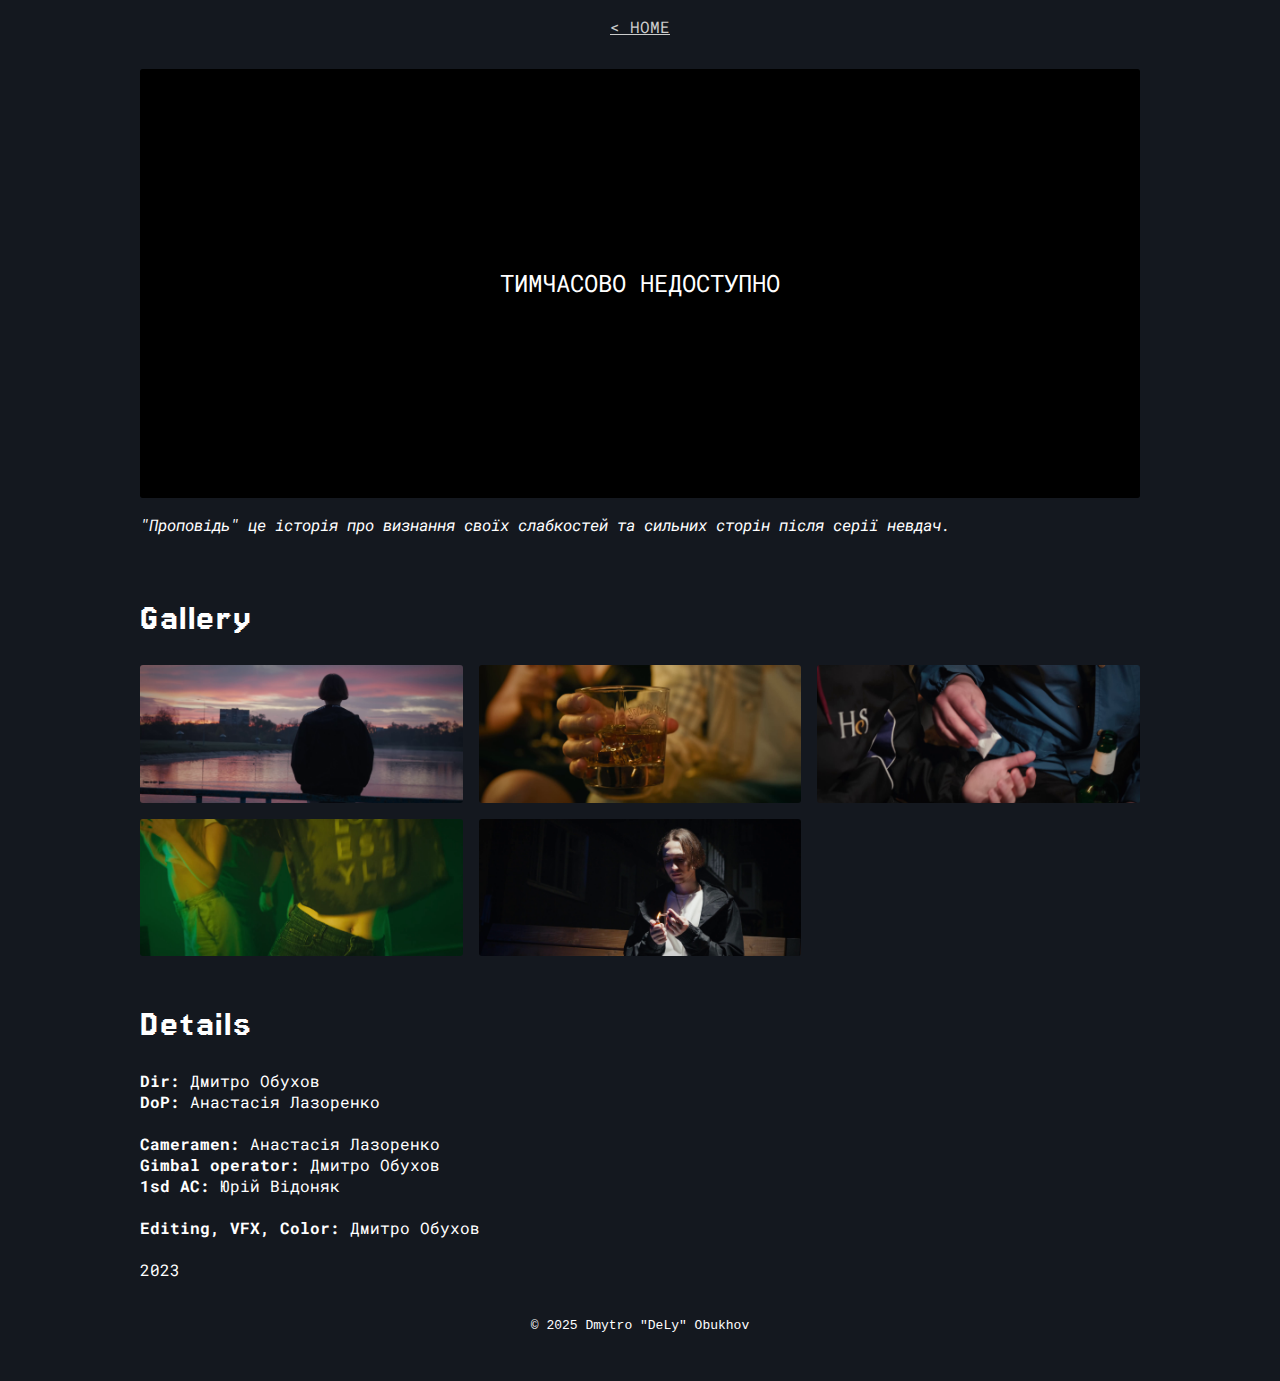
==== projects/confession.html @ f6cda9eb "Add info and unreleased video banner" ====
<!DOCTYPE html>
<html lang="en">
<head>
	<meta charset="UTF-8">
	<meta name="viewport" content="width=device-width, initial-scale=1.0">
	<title>Confession | Dmytro Obukhov</title>

	<link rel="preconnect" href="https://fonts.googleapis.com">
	<link rel="preconnect" href="https://fonts.gstatic.com" crossorigin>
	<link href="https://fonts.googleapis.com/css2?family=Jersey+15&family=Roboto+Mono:ital,wght@0,100..700;1,100..700&display=swap" rel="stylesheet">

	<link rel="icon" type="image/svg" href="../images/favicon.svg">

	<link rel="stylesheet" href="../project.css">
</head>
<body>
	<div class="header">
		<div>
			<a href="../">&lt; HOME</a>
		</div>
	</div>
	<div class="content">
		<div class="unreleased_video">
			<div>ТИМЧАСОВО НЕДОСТУПНО</div>
			<!-- <img src="../images/vlcsnap-2025-02-12-05h35m47s370.png" alt=""> -->
			<video src="../video/web1.mp4" autoplay loop muted></video>
		</div>
		<p>
			<i>
				"Проповідь" це історія про визнання своїх слабкостей та сильних сторін після серії невдач.  
			</i>
		</p>
		<br>

		<h1>Gallery</h2>
		<div class="gallery gallery_21x9">
			<img src="../images/additional/vlcsnap-2025-02-13-01h11m21s661.png" alt="">
			<img src="../images/additional/vlcsnap-2025-02-13-01h11m00s514.png" alt="">
			<img src="../images/additional/vlcsnap-2025-02-13-01h10m16s323.png" alt="">
			<img src="../images/additional/vlcsnap-2025-02-13-01h12m04s046.png" alt="">
			<img src="../images/vlcsnap-2025-02-12-05h35m26s403.png" alt="">
		</div>
		<br>

		<h1>Details</h2>
		<div class="description">
			<b>Dir: </b>Дмитро Обухов <br>
			<b>DoP: </b>Анастасія Лазоренко <br>
			<br>
			<b>Cameramen: </b>Анастасія Лазоренко <br>
			<b>Gimbal operator: </b>Дмитро Обухов <br>
			<b>1sd AC: </b>Юрій Відоняк <br>
			<br>
			<b>Editing, VFX, Color:</b> Дмитро Обухов<br>
			<br>
			2023
		</div>

		<div class="footer">
			<code>
				&copy; 2025 Dmytro "DeLy" Obukhov
			</code>
		</div>
	</div>
	<script src="../projects.js"></script>
</body>
</html>
---- project.css ----
:root {
	color-scheme: dark;
}
body {
	margin: 0;
	padding: 0;
	box-sizing: border-box;

	font-family: Helvetica, Arial, sans-serif;

	background-color: hsl(221, 20%, 10%);

	font-size: 1.4rem;

	font-family: "Roboto Mono", monospace;
}

iframe {
	display: block;
	width: 100%;
	aspect-ratio: 16 / 9;
}

a {
	color: #ccc
}

h1, h2, h3, h4, h5, h6 {
	/* color: #fff; */
	font-family: "Jersey 15", serif;
	letter-spacing: 0.1rem;
	font-weight: normal;
	font-size: 2.5rem;
}

.content {
	padding: 1em;

	font-size: medium;

	max-width: 1000px;
	margin: 0 auto;
}

.header {
	padding: 1em;
	width: 100%;
	box-sizing: border-box;

	display: flex;
	align-items: center;
	justify-content: center;

	font-size: medium;
}

.footer {
	padding: 2em;

	width: 100%;
	text-align: center;

	box-sizing: border-box;
}

.description {
	/* padding: 1em; */
	width: 100%;
	box-sizing: border-box;
}

.gallery {
	width: 100%;
	display: grid;
	grid-template-columns: repeat(auto-fill, minmax(300px, 1fr));
	gap: 1em;

	/* padding: 1em; */

	box-sizing: border-box;
}

.gallery img {
	width: 100%;
	height: auto;

	border-radius: 3px;

	cursor: pointer;

	transition: all 0.3s ease;

	object-fit: cover;
}

.gallery_16x9 img {
	aspect-ratio: 16 / 9;
}

.gallery_4x3 img {
	aspect-ratio: 4 / 3;
}

.gallery img:hover {
	transform: scale(1.05);
}

.gallery-dialog {
	position: fixed;
	top: 0;
	left: 0;
	width: 100%;
	height: 100%;

	background-color: rgba(0, 0, 0, 0.8);

	display: flex;
	align-items: center;
	justify-content: center;

	padding: 2em;
	box-sizing: border-box;
}

.gallery-dialog img {
	/* margin: 1em; */
	width: 100%;
	height: 100%;
	
	object-fit: contain;
	  
	box-sizing: border-box;

	max-width: 1200px;
	max-height: 800px;
}

.unreleased_video {
	background-color: black;

	position: relative;

	aspect-ratio: 21 / 9; 
	overflow: hidden; 
	border-radius: 3px;
}

.unreleased_video img {
	width: 100%;
	height: 100%;
	object-fit: cover;
}

.unreleased_video video {
	width: 100%;
	height: 100%;
	object-fit: cover;
}

.unreleased_video div {
	position: absolute;
	top: 0;
	left: 0;

	width: 100%;
	height: 100%;

	background-color: #00000060;

	display: flex; 
	justify-content: center; 
	align-items: center; 

	font-size: x-large;
}
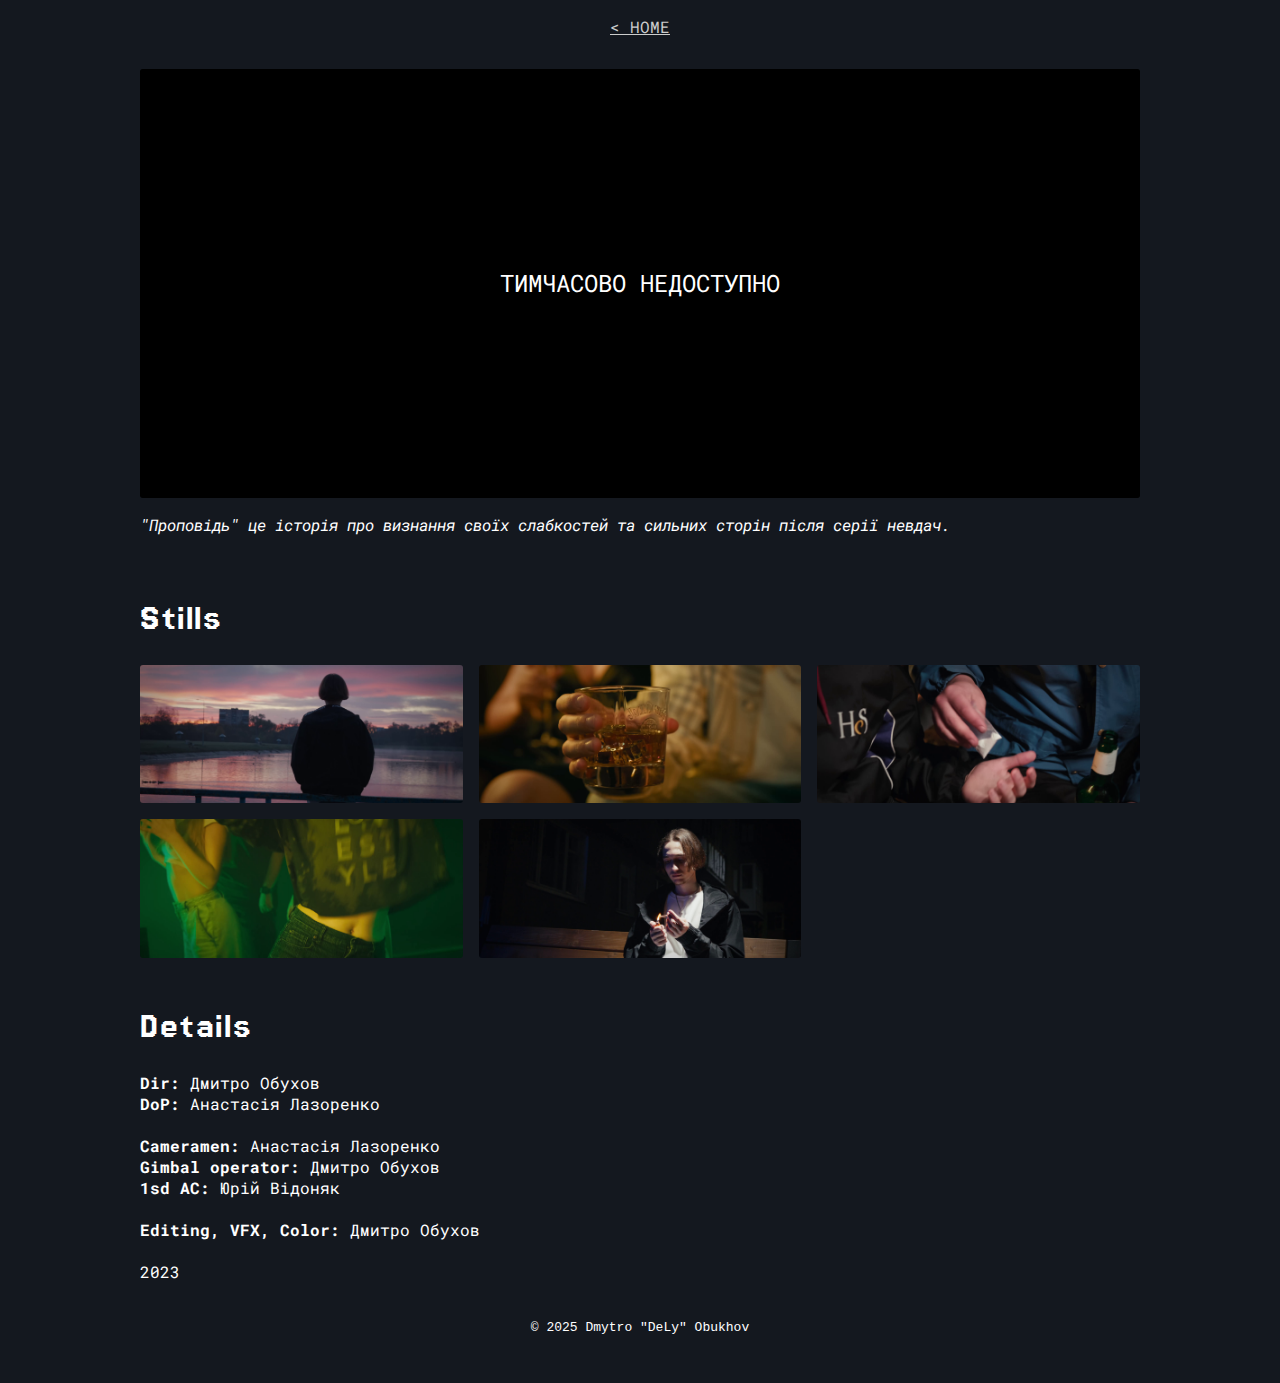
==== commit 90261218: "Fixes" ====
--- a/projects/confession.html
+++ b/projects/confession.html
@@ -32,7 +32,7 @@
 		</p>
 		<br>
 
-		<h1>Gallery</h2>
+		<h1>Stills</h2>
 		<div class="gallery gallery_21x9">
 			<img src="../images/additional/vlcsnap-2025-02-13-01h11m21s661.png" alt="">
 			<img src="../images/additional/vlcsnap-2025-02-13-01h11m00s514.png" alt="">
--- a/project.css
+++ b/project.css
@@ -101,6 +101,10 @@
 	aspect-ratio: 4 / 3;
 }
 
+.gallery_21x9 img {
+	aspect-ratio: 21 / 9;
+}
+
 .gallery img:hover {
 	transform: scale(1.05);
 }
@@ -131,8 +135,27 @@
 	  
 	box-sizing: border-box;
 
-	max-width: 1200px;
-	max-height: 800px;
+	max-width: 1600px;
+	max-height: 1000px;
+}
+
+.gallery-dialog::before {
+	content: "";
+	position: fixed;
+	top: 0;
+	left: 0;
+	right: 0;
+	z-index: -1;
+  
+	display: block;
+	background-image: var(--g-bg);
+	background-size: cover;
+	width: 100%;
+	height: 100%;
+
+	filter: blur(150px) contrast(0.7) brightness(0.5);
+
+	opacity: 0.8;
 }
 
 .unreleased_video {
